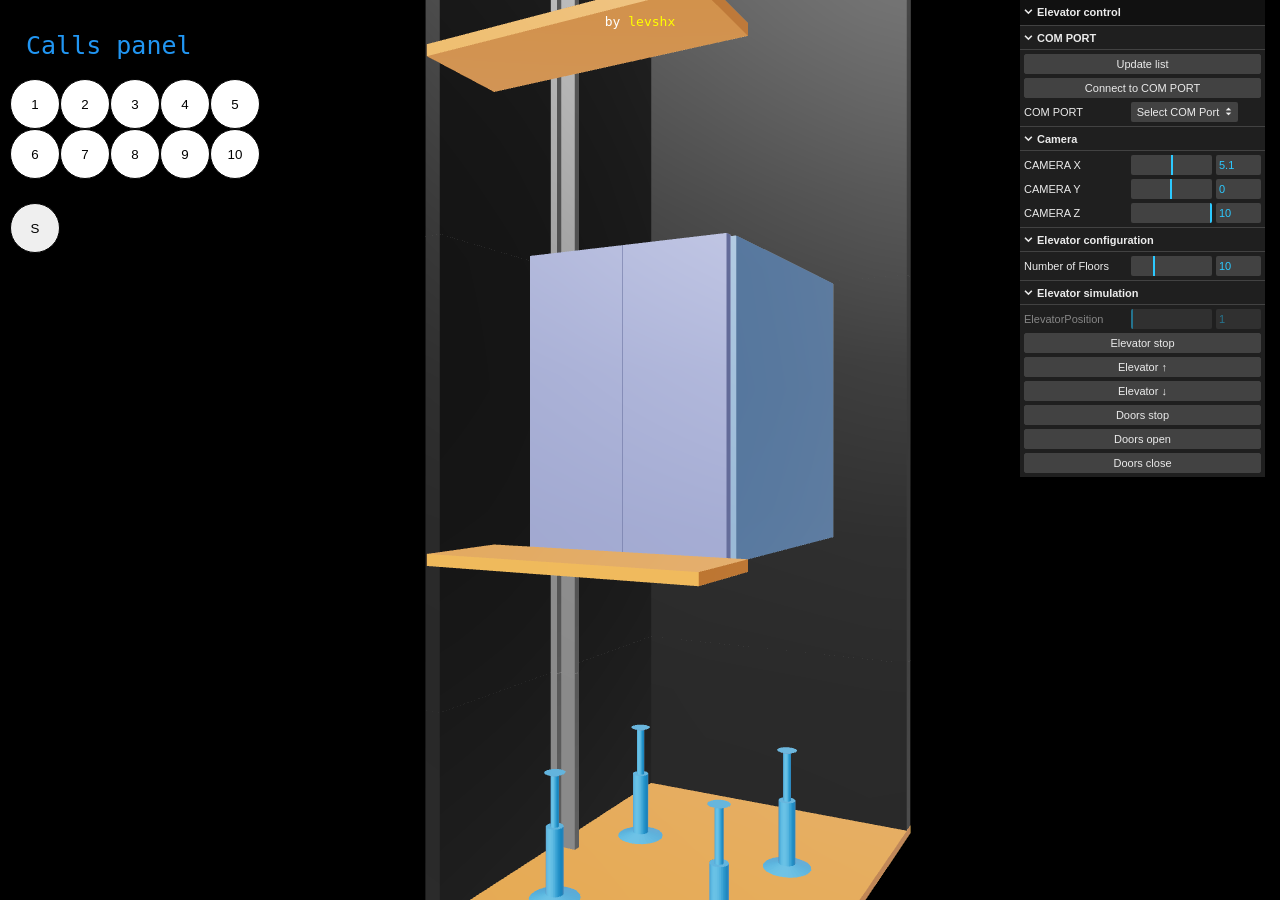
==== web/index.html @ 82a7c12b "Add files via upload" ====
<!DOCTYPE html>
<html lang="en">

<head>
	<title>Elevator configuration</title>
	<meta charset="utf-8">
	<meta name="viewport" content="width=device-width, user-scalable=no, minimum-scale=1.0, maximum-scale=1.0">
	<script src="eel.js"></script> <!-- always include eel.js in your <head>! -->
	<link type="text/css" rel="stylesheet" href="main.css">
</head>

<body>
	<div id="info">
		<span>by</span>
		<a href="https://github.com/levshx">levshx</a>		
	</div>

	<script type="module" src="main.3d.js"></script>
	
	<script>
	
	</script>
</body>

</html>
---- web/main.css ----
body {
	margin: 0;
	background-color: #000;
	color: #fff;
	font-family: Monospace;
	font-size: 13px;
	line-height: 24px;
	overscroll-behavior: none;
}

a {
	color: #ff0;
	text-decoration: none;
}

a:hover {
	text-decoration: underline;
}

button {
	cursor: pointer;
	text-transform: uppercase;
}

#info {
	position: absolute;
	top: 0px;
	width: 100%;
	padding: 10px;
	box-sizing: border-box;
	text-align: center;
	-moz-user-select: none;
	-webkit-user-select: none;
	-ms-user-select: none;
	user-select: none;
	pointer-events: none;
	z-index: 1; /* TODO Solve this in HTML */
}

a, button, input, select {
	pointer-events: auto;
}

.lil-gui {
	z-index: 2 !important; /* TODO Solve this in HTML */
}

@media all and ( max-width: 640px ) {
	.lil-gui.root { 
		right: auto;
		top: auto;
		max-height: 50%;
		max-width: 80%;
		bottom: 0;
		left: 0;
	}
}

#overlay {
	position: absolute;
	font-size: 16px;
	z-index: 2;
	top: 0;
	left: 0;
	width: 100%;
	height: 100%;
	display: flex;
	align-items: center;
	justify-content: center;
	flex-direction: column;
	background: rgba(0,0,0,0.7);
}

	#overlay button {
		background: transparent;
		border: 0;
		border: 1px solid rgb(255, 255, 255);
		border-radius: 4px;
		color: #ffffff;
		padding: 12px 18px;
		text-transform: uppercase;
		cursor: pointer;
	}

#notSupported {
	width: 50%;
	margin: auto;
	background-color: #f00;
	margin-top: 20px;
	padding: 10px;
}

/* Panel */

.sidenav {
    width: 250px;
    position: fixed;
    z-index: 1;
    top: 20px;
    left: 10px;    
    overflow-x: hidden;
    padding: 8px 0;
}

.sidenav a {
    padding: 6px 8px 6px 16px;
	margin-bottom: 15px;
    text-decoration: none;
    font-size: 25px;
    color: #2196F3;
    display: block;
}


@media screen and (max-height: 450px) {
    .sidenav {padding-top: 15px;}
    .sidenav a {font-size: 18px;}
}

.sidenav button {
    height: 50px;
    width: 50px;
    border-radius: 50%;
    border: 1px solid #000;
}

.disable {
	background: #fff;
}

.active {
	background: rgb(2, 255, 36);
}
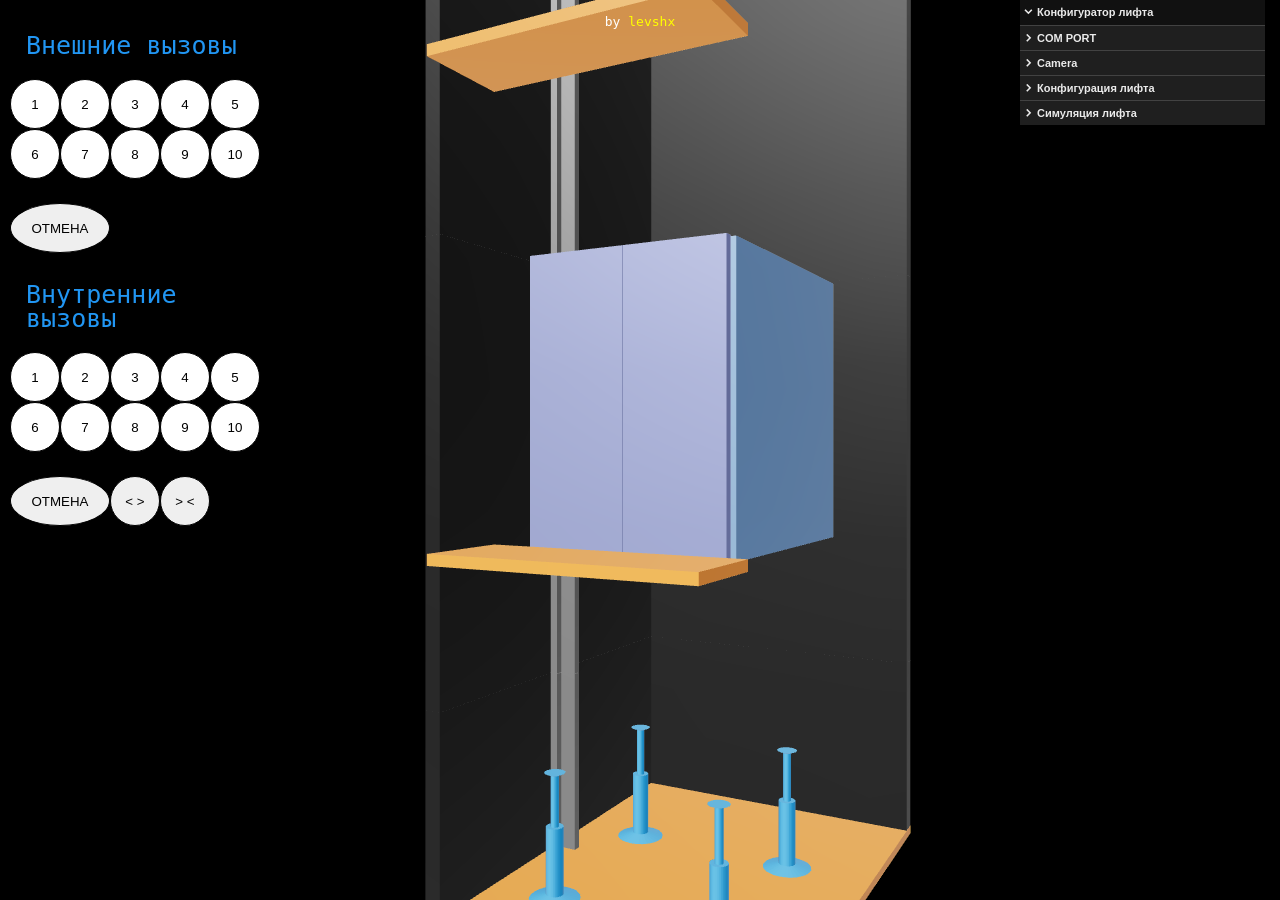
==== commit 3900e002: "lang-ru" ====
--- a/web/index.html
+++ b/web/index.html
@@ -2,7 +2,7 @@
 <html lang="en">
 
 <head>
-	<title>Elevator configuration</title>
+	<title>Конфигуратор лифта</title>
 	<meta charset="utf-8">
 	<meta name="viewport" content="width=device-width, user-scalable=no, minimum-scale=1.0, maximum-scale=1.0">
 	<script src="eel.js"></script> <!-- always include eel.js in your <head>! -->
--- a/web/main.css
+++ b/web/main.css
@@ -93,7 +93,7 @@
 /* Panel */
 
 .sidenav {
-    width: 250px;
+    width: 260px;
     position: fixed;
     z-index: 1;
     top: 20px;
@@ -130,4 +130,8 @@
 
 .active {
 	background: rgb(2, 255, 36);
+}
+
+.big-button {
+	width: 100px!important;
 }
